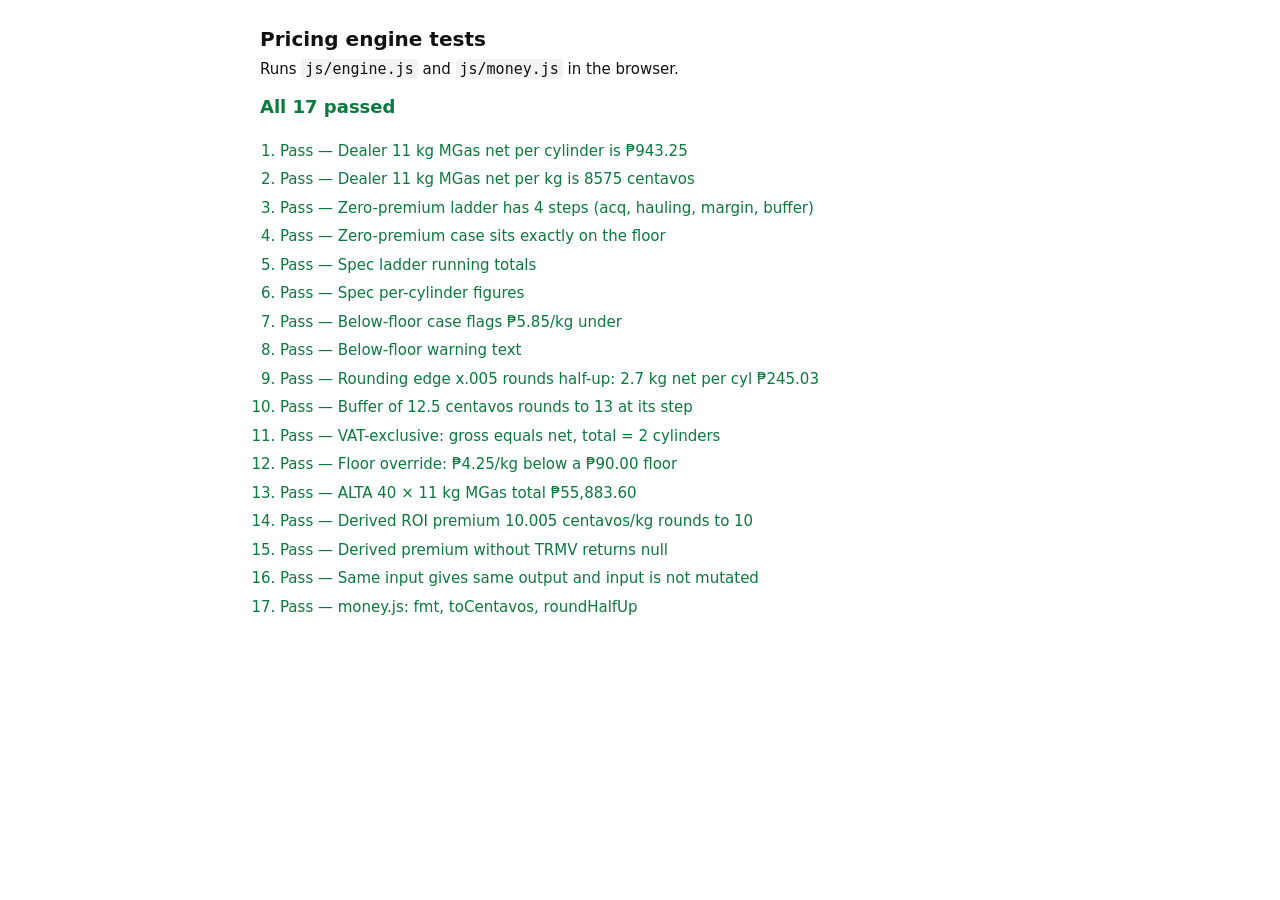
==== engine.test.html @ 74454555 "MGC pricing HTML prototype v1 Co-Authored-By: Claude Opus 5 <noreply@anthropic.com>" ====
<!doctype html>
<html lang="en">
<head>
<meta charset="utf-8">
<meta name="viewport" content="width=device-width, initial-scale=1">
<title>MGC pricing engine tests</title>
<style>
  body { font: 15px/1.5 system-ui, sans-serif; margin: 0; padding: 24px 16px; color: #111; background: #fff; }
  main { max-width: 760px; margin: 0 auto; }
  h1 { font-size: 20px; margin: 0 0 4px; }
  .summary { font-size: 18px; font-weight: 600; margin: 12px 0 20px; }
  .ok { color: #0a7a3d; } .bad { color: #b3261e; }
  ol { padding-left: 20px; } li { margin: 6px 0; font-variant-numeric: tabular-nums; }
  code { background: #f3f3f3; padding: 1px 4px; border-radius: 3px; }
</style>
</head>
<body>
<main>
  <h1>Pricing engine tests</h1>
  <div>Runs <code>js/engine.js</code> and <code>js/money.js</code> in the browser.</div>
  <div id="summary" class="summary">Running…</div>
  <ol id="out"></ol>
</main>
<script type="module">
import { resolvePrice, derivePremiumPerKg, defaultFloorPerKg } from './js/engine.js';
import { fmt, toCentavos, roundHalfUp } from './js/money.js';

const out = document.getElementById('out');
let pass = 0, fail = 0;
function check(name, actual, expected) {
  const ok = JSON.stringify(actual) === JSON.stringify(expected);
  ok ? pass++ : fail++;
  const li = document.createElement('li');
  li.className = ok ? 'ok' : 'bad';
  li.textContent = `${ok ? 'Pass' : 'Fail'} — ${name}` + (ok ? '' : ` (expected ${JSON.stringify(expected)}, got ${JSON.stringify(actual)})`);
  out.appendChild(li);
}

const cb = { acqPerKg: 6550, haulingPerKg: 225, effectiveFrom: '2026-08-11' };
const mgas = { id: '11KG_MGAS', contentKg: 11, label: '11 kg MGas' };

// 1–4. Dealer 11 kg MGas, zero premiums — reproduces ₱943.25/cyl
const dealer = resolvePrice({
  costBasis: cb, sku: mgas, channel: { id: 'DEALER' }, marginPerKg: 1800,
  premiums: [], discounts: [], quantity: 1, vatRate: 0.12, vatInclusive: true,
});
check('Dealer 11 kg MGas net per cylinder is ₱943.25', fmt(dealer.netPerCyl), '₱943.25');
check('Dealer 11 kg MGas net per kg is 8575 centavos', dealer.netPerKg, 8575);
check('Zero-premium ladder has 4 steps (acq, hauling, margin, buffer)', dealer.ladder.map(l => l.step), ['Acquisition cost', 'Hauling', 'Margin', 'Buffer']);
check('Zero-premium case sits exactly on the floor', [dealer.floorPerKg, dealer.marginVsFloorPerKg, dealer.belowFloor], [8575, 0, false]);

// 5–8. Spec example — commercial, tank rental, dual supplier discount → below floor
const spec = resolvePrice({
  costBasis: cb, sku: mgas, channel: { id: 'COMMERCIAL' }, marginPerKg: 4950, bufferPerKg: 0,
  premiums: [{ code: 'TANK_RENTAL', label: 'Tank rental', perKg: 90 }],
  discounts: [{ code: 'DUAL_SUPPLIER', label: 'Competition (dual supplier)', perKg: 675 }],
  quantity: 40, vatRate: 0.12, vatInclusive: true, floorPerKg: 11725,
});
check('Spec ladder running totals', spec.ladder.map(l => l.runningPerKg), [6550, 6775, 11725, 11815, 11140, 11140]);
check('Spec per-cylinder figures', [spec.netPerCyl, spec.vatPerCyl, spec.grossPerCyl, spec.grossTotal], [122540, 14705, 137245, 5489800]);
check('Below-floor case flags ₱5.85/kg under', [spec.belowFloor, spec.marginVsFloorPerKg], [true, -585]);
check('Below-floor warning text', spec.warnings, ['Final price is ₱5.85/kg below floor']);

// 9. Rounding edge — 2.7 kg dealer: 9075 × 2.7 = 24502.5 centavos (₱245.025) → ₱245.03
const small = resolvePrice({
  costBasis: cb, sku: { id: '2.7KG', contentKg: 2.7, label: '2.7 kg' }, marginPerKg: 2300, vatRate: 0.12,
});
check('Rounding edge x.005 rounds half-up: 2.7 kg net per cyl ₱245.03', fmt(small.netPerCyl), '₱245.03');

// 10. Fractional per-kg component rounds once at its ladder step
const frac = resolvePrice({ costBasis: cb, sku: mgas, marginPerKg: 1800, bufferPerKg: 12.5, vatRate: 0 });
check('Buffer of 12.5 centavos rounds to 13 at its step', frac.ladder.at(-1).perKg, 13);

// 11. VAT off
const noVat = resolvePrice({ costBasis: cb, sku: mgas, marginPerKg: 1800, vatRate: 0.12, vatInclusive: false, quantity: 2 });
check('VAT-exclusive: gross equals net, total = 2 cylinders', [noVat.vatPerCyl, noVat.grossPerCyl, noVat.grossTotal], [0, 94325, 188650]);

// 12. Floor override respected
const override = resolvePrice({ costBasis: cb, sku: mgas, marginPerKg: 1800, floorPerKg: 9000 });
check('Floor override: ₱4.25/kg below a ₱90.00 floor', [override.belowFloor, override.marginVsFloorPerKg], [true, -425]);

// 13. ALTA D' Tagaytay, 40 × 11 kg MGas — hand check
const alta = resolvePrice({
  costBasis: cb, sku: mgas, marginPerKg: 4950,
  premiums: [{ code: 'TANK_RENTAL', label: 'Tank rental', perKg: 90 }, { code: 'CREDIT_30', label: 'Credit term 30 days', perKg: 150 }],
  discounts: [{ code: 'DUAL_SUPPLIER', label: 'Competition (dual supplier)', perKg: 625 }],
  quantity: 40, vatRate: 0.12, floorPerKg: defaultFloorPerKg(cb, 4950),
});
// 65.50 + 2.25 + 49.50 + 0.90 + 1.50 − 6.25 = 113.40/kg; ×11 = 1,247.40; VAT 149.688 → 149.69; 1,397.09 × 40 = 55,883.60
check('ALTA 40 × 11 kg MGas total ₱55,883.60', [fmt(alta.grossPerCyl), fmt(alta.grossTotal)], ['₱1,397.09', '₱55,883.60']);

// 14. Derived premium
const roi = derivePremiumPerKg({ code: 'ROI_INSTALL', type: 'derived' }, { trmvKg: 135000, investmentCentavos: 1350675 });
check('Derived ROI premium 10.005 centavos/kg rounds to 10', roi, 10);
check('Derived premium without TRMV returns null', derivePremiumPerKg({ code: 'ROI_INSTALL', type: 'derived' }, { trmvKg: null, investmentCentavos: 5 }), null);

// 15. Purity
const input = { costBasis: cb, sku: mgas, marginPerKg: 1800, premiums: [{ code: 'X', label: 'X', perKg: 10 }], quantity: 3, vatRate: 0.12 };
const frozen = JSON.stringify(input);
check('Same input gives same output and input is not mutated',
  [JSON.stringify(resolvePrice(input)) === JSON.stringify(resolvePrice(input)), JSON.stringify(input) === frozen], [true, true]);

// 16. Money helpers
check('money.js: fmt, toCentavos, roundHalfUp', [fmt(137245), toCentavos('65.50'), toCentavos('₱1,372.45'), roundHalfUp(0.5), roundHalfUp(-0.5)],
  ['₱1,372.45', 6550, 137245, 1, -1]);

const s = document.getElementById('summary');
s.textContent = fail === 0 ? `All ${pass} passed` : `${fail} failed, ${pass} passed`;
s.className = 'summary ' + (fail === 0 ? 'ok' : 'bad');
</script>
</body>
</html>
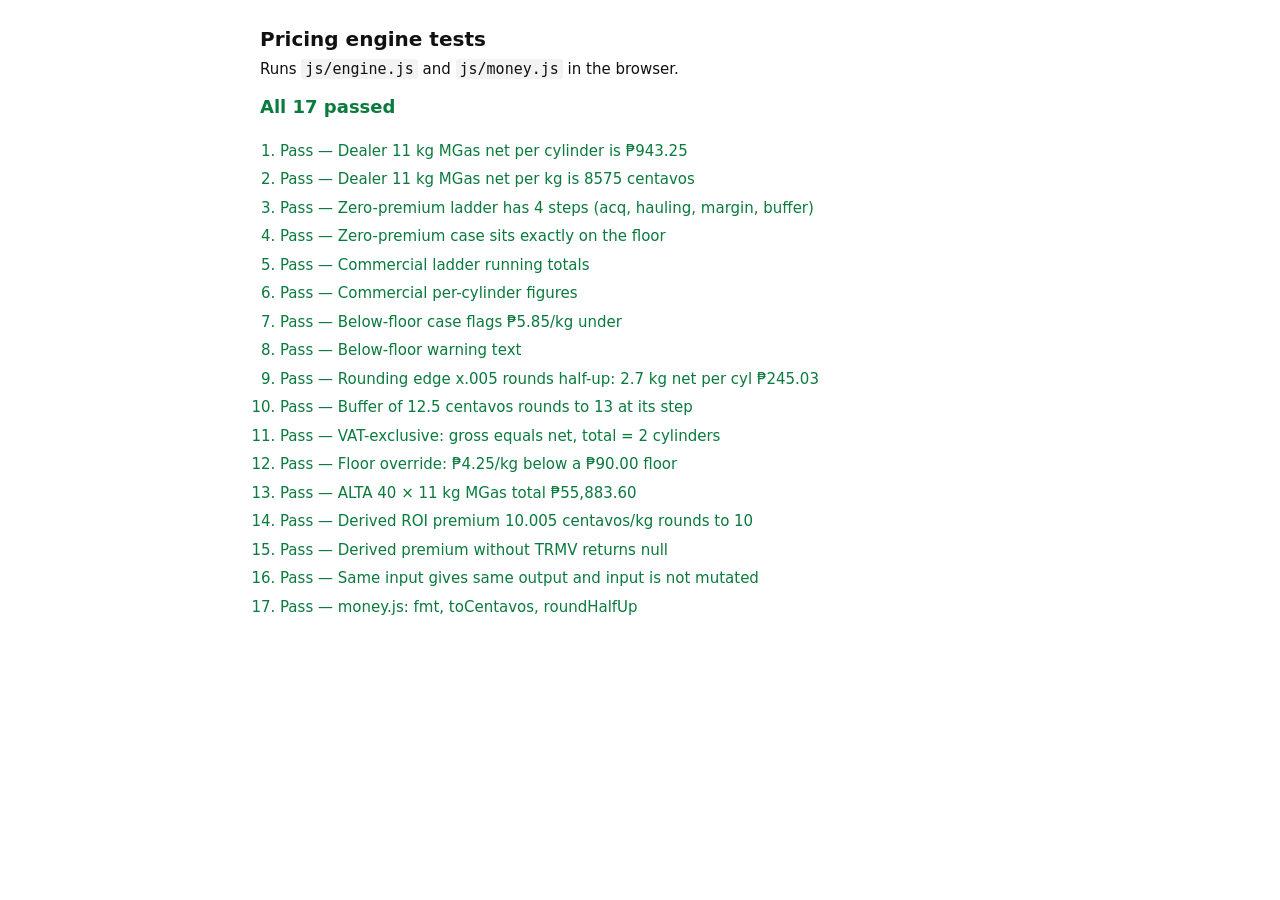
==== commit cbbdf9ee: "Tidy README seed notes, test names and initial price list label Co-Authored-By: Claude Opus 5 <norep" ====
--- a/engine.test.html
+++ b/engine.test.html
@@ -49,17 +49,17 @@
 check('Zero-premium ladder has 4 steps (acq, hauling, margin, buffer)', dealer.ladder.map(l => l.step), ['Acquisition cost', 'Hauling', 'Margin', 'Buffer']);
 check('Zero-premium case sits exactly on the floor', [dealer.floorPerKg, dealer.marginVsFloorPerKg, dealer.belowFloor], [8575, 0, false]);
 
-// 5–8. Spec example — commercial, tank rental, dual supplier discount → below floor
-const spec = resolvePrice({
+// 5–8. Commercial, tank rental, dual supplier discount → below floor
+const commercial = resolvePrice({
   costBasis: cb, sku: mgas, channel: { id: 'COMMERCIAL' }, marginPerKg: 4950, bufferPerKg: 0,
   premiums: [{ code: 'TANK_RENTAL', label: 'Tank rental', perKg: 90 }],
   discounts: [{ code: 'DUAL_SUPPLIER', label: 'Competition (dual supplier)', perKg: 675 }],
   quantity: 40, vatRate: 0.12, vatInclusive: true, floorPerKg: 11725,
 });
-check('Spec ladder running totals', spec.ladder.map(l => l.runningPerKg), [6550, 6775, 11725, 11815, 11140, 11140]);
-check('Spec per-cylinder figures', [spec.netPerCyl, spec.vatPerCyl, spec.grossPerCyl, spec.grossTotal], [122540, 14705, 137245, 5489800]);
-check('Below-floor case flags ₱5.85/kg under', [spec.belowFloor, spec.marginVsFloorPerKg], [true, -585]);
-check('Below-floor warning text', spec.warnings, ['Final price is ₱5.85/kg below floor']);
+check('Commercial ladder running totals', commercial.ladder.map(l => l.runningPerKg), [6550, 6775, 11725, 11815, 11140, 11140]);
+check('Commercial per-cylinder figures', [commercial.netPerCyl, commercial.vatPerCyl, commercial.grossPerCyl, commercial.grossTotal], [122540, 14705, 137245, 5489800]);
+check('Below-floor case flags ₱5.85/kg under', [commercial.belowFloor, commercial.marginVsFloorPerKg], [true, -585]);
+check('Below-floor warning text', commercial.warnings, ['Final price is ₱5.85/kg below floor']);
 
 // 9. Rounding edge — 2.7 kg dealer: 9075 × 2.7 = 24502.5 centavos (₱245.025) → ₱245.03
 const small = resolvePrice({
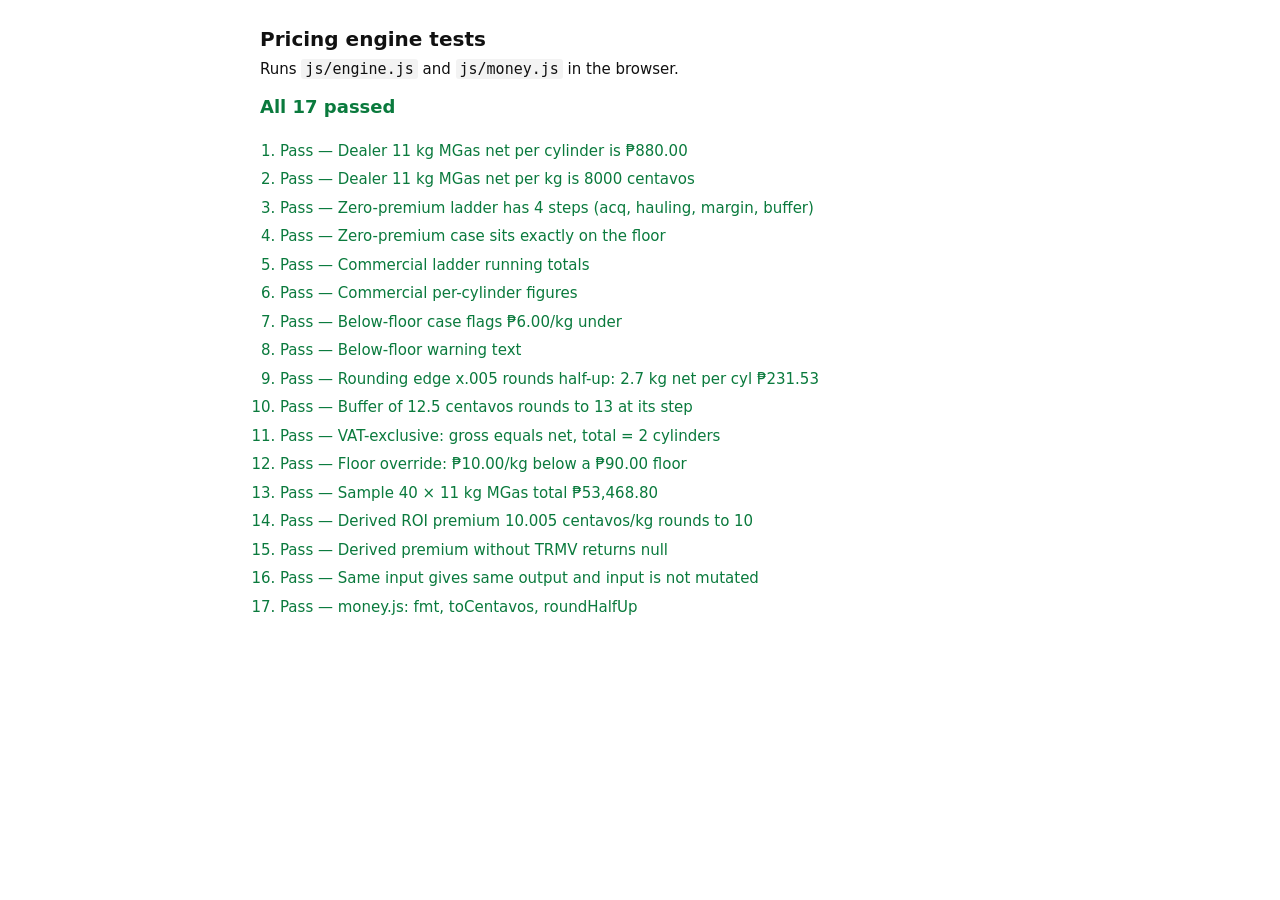
==== commit f7e87b6f: "Replace all figures with illustrative placeholders for public sharing Co-Authored-By: Claude Opus 5 " ====
--- a/engine.test.html
+++ b/engine.test.html
@@ -36,36 +36,36 @@
   out.appendChild(li);
 }
 
-const cb = { acqPerKg: 6550, haulingPerKg: 225, effectiveFrom: '2026-08-11' };
+const cb = { acqPerKg: 6000, haulingPerKg: 200, effectiveFrom: '2026-08-11' };
 const mgas = { id: '11KG_MGAS', contentKg: 11, label: '11 kg MGas' };
 
-// 1–4. Dealer 11 kg MGas, zero premiums — reproduces ₱943.25/cyl
+// 1–4. Dealer 11 kg MGas, zero premiums
 const dealer = resolvePrice({
   costBasis: cb, sku: mgas, channel: { id: 'DEALER' }, marginPerKg: 1800,
   premiums: [], discounts: [], quantity: 1, vatRate: 0.12, vatInclusive: true,
 });
-check('Dealer 11 kg MGas net per cylinder is ₱943.25', fmt(dealer.netPerCyl), '₱943.25');
-check('Dealer 11 kg MGas net per kg is 8575 centavos', dealer.netPerKg, 8575);
+check('Dealer 11 kg MGas net per cylinder is ₱880.00', fmt(dealer.netPerCyl), '₱880.00');
+check('Dealer 11 kg MGas net per kg is 8000 centavos', dealer.netPerKg, 8000);
 check('Zero-premium ladder has 4 steps (acq, hauling, margin, buffer)', dealer.ladder.map(l => l.step), ['Acquisition cost', 'Hauling', 'Margin', 'Buffer']);
-check('Zero-premium case sits exactly on the floor', [dealer.floorPerKg, dealer.marginVsFloorPerKg, dealer.belowFloor], [8575, 0, false]);
+check('Zero-premium case sits exactly on the floor', [dealer.floorPerKg, dealer.marginVsFloorPerKg, dealer.belowFloor], [8000, 0, false]);
 
 // 5–8. Commercial, tank rental, dual supplier discount → below floor
 const commercial = resolvePrice({
-  costBasis: cb, sku: mgas, channel: { id: 'COMMERCIAL' }, marginPerKg: 4950, bufferPerKg: 0,
-  premiums: [{ code: 'TANK_RENTAL', label: 'Tank rental', perKg: 90 }],
-  discounts: [{ code: 'DUAL_SUPPLIER', label: 'Competition (dual supplier)', perKg: 675 }],
-  quantity: 40, vatRate: 0.12, vatInclusive: true, floorPerKg: 11725,
+  costBasis: cb, sku: mgas, channel: { id: 'COMMERCIAL' }, marginPerKg: 5000, bufferPerKg: 0,
+  premiums: [{ code: 'TANK_RENTAL', label: 'Tank rental', perKg: 100 }],
+  discounts: [{ code: 'DUAL_SUPPLIER', label: 'Competition (dual supplier)', perKg: 700 }],
+  quantity: 40, vatRate: 0.12, vatInclusive: true, floorPerKg: 11200,
 });
-check('Commercial ladder running totals', commercial.ladder.map(l => l.runningPerKg), [6550, 6775, 11725, 11815, 11140, 11140]);
-check('Commercial per-cylinder figures', [commercial.netPerCyl, commercial.vatPerCyl, commercial.grossPerCyl, commercial.grossTotal], [122540, 14705, 137245, 5489800]);
-check('Below-floor case flags ₱5.85/kg under', [commercial.belowFloor, commercial.marginVsFloorPerKg], [true, -585]);
-check('Below-floor warning text', commercial.warnings, ['Final price is ₱5.85/kg below floor']);
+check('Commercial ladder running totals', commercial.ladder.map(l => l.runningPerKg), [6000, 6200, 11200, 11300, 10600, 10600]);
+check('Commercial per-cylinder figures', [commercial.netPerCyl, commercial.vatPerCyl, commercial.grossPerCyl, commercial.grossTotal], [116600, 13992, 130592, 5223680]);
+check('Below-floor case flags ₱6.00/kg under', [commercial.belowFloor, commercial.marginVsFloorPerKg], [true, -600]);
+check('Below-floor warning text', commercial.warnings, ['Final price is ₱6.00/kg below floor']);
 
-// 9. Rounding edge — 2.7 kg dealer: 9075 × 2.7 = 24502.5 centavos (₱245.025) → ₱245.03
+// 9. Rounding edge — 2.7 kg: 8575 × 2.7 = 23152.5 centavos (₱231.525) → ₱231.53
 const small = resolvePrice({
-  costBasis: cb, sku: { id: '2.7KG', contentKg: 2.7, label: '2.7 kg' }, marginPerKg: 2300, vatRate: 0.12,
+  costBasis: cb, sku: { id: '2.7KG', contentKg: 2.7, label: '2.7 kg' }, marginPerKg: 2375, vatRate: 0.12,
 });
-check('Rounding edge x.005 rounds half-up: 2.7 kg net per cyl ₱245.03', fmt(small.netPerCyl), '₱245.03');
+check('Rounding edge x.005 rounds half-up: 2.7 kg net per cyl ₱231.53', fmt(small.netPerCyl), '₱231.53');
 
 // 10. Fractional per-kg component rounds once at its ladder step
 const frac = resolvePrice({ costBasis: cb, sku: mgas, marginPerKg: 1800, bufferPerKg: 12.5, vatRate: 0 });
@@ -73,21 +73,21 @@
 
 // 11. VAT off
 const noVat = resolvePrice({ costBasis: cb, sku: mgas, marginPerKg: 1800, vatRate: 0.12, vatInclusive: false, quantity: 2 });
-check('VAT-exclusive: gross equals net, total = 2 cylinders', [noVat.vatPerCyl, noVat.grossPerCyl, noVat.grossTotal], [0, 94325, 188650]);
+check('VAT-exclusive: gross equals net, total = 2 cylinders', [noVat.vatPerCyl, noVat.grossPerCyl, noVat.grossTotal], [0, 88000, 176000]);
 
 // 12. Floor override respected
 const override = resolvePrice({ costBasis: cb, sku: mgas, marginPerKg: 1800, floorPerKg: 9000 });
-check('Floor override: ₱4.25/kg below a ₱90.00 floor', [override.belowFloor, override.marginVsFloorPerKg], [true, -425]);
+check('Floor override: ₱10.00/kg below a ₱90.00 floor', [override.belowFloor, override.marginVsFloorPerKg], [true, -1000]);
 
-// 13. ALTA D' Tagaytay, 40 × 11 kg MGas — hand check
+// 13. Commercial client, 40 × 11 kg MGas — hand check
 const alta = resolvePrice({
-  costBasis: cb, sku: mgas, marginPerKg: 4950,
-  premiums: [{ code: 'TANK_RENTAL', label: 'Tank rental', perKg: 90 }, { code: 'CREDIT_30', label: 'Credit term 30 days', perKg: 150 }],
-  discounts: [{ code: 'DUAL_SUPPLIER', label: 'Competition (dual supplier)', perKg: 625 }],
-  quantity: 40, vatRate: 0.12, floorPerKg: defaultFloorPerKg(cb, 4950),
+  costBasis: cb, sku: mgas, marginPerKg: 5000,
+  premiums: [{ code: 'TANK_RENTAL', label: 'Tank rental', perKg: 100 }, { code: 'CREDIT_30', label: 'Credit term 30 days', perKg: 150 }],
+  discounts: [{ code: 'DUAL_SUPPLIER', label: 'Competition (dual supplier)', perKg: 600 }],
+  quantity: 40, vatRate: 0.12, floorPerKg: defaultFloorPerKg(cb, 5000),
 });
-// 65.50 + 2.25 + 49.50 + 0.90 + 1.50 − 6.25 = 113.40/kg; ×11 = 1,247.40; VAT 149.688 → 149.69; 1,397.09 × 40 = 55,883.60
-check('ALTA 40 × 11 kg MGas total ₱55,883.60', [fmt(alta.grossPerCyl), fmt(alta.grossTotal)], ['₱1,397.09', '₱55,883.60']);
+// 60.00 + 2.00 + 50.00 + 1.00 + 1.50 − 6.00 = 108.50/kg; ×11 = 1,193.50; VAT 143.22; 1,336.72 × 40 = 53,468.80
+check('Sample 40 × 11 kg MGas total ₱53,468.80', [fmt(alta.grossPerCyl), fmt(alta.grossTotal)], ['₱1,336.72', '₱53,468.80']);
 
 // 14. Derived premium
 const roi = derivePremiumPerKg({ code: 'ROI_INSTALL', type: 'derived' }, { trmvKg: 135000, investmentCentavos: 1350675 });
@@ -101,8 +101,8 @@
   [JSON.stringify(resolvePrice(input)) === JSON.stringify(resolvePrice(input)), JSON.stringify(input) === frozen], [true, true]);
 
 // 16. Money helpers
-check('money.js: fmt, toCentavos, roundHalfUp', [fmt(137245), toCentavos('65.50'), toCentavos('₱1,372.45'), roundHalfUp(0.5), roundHalfUp(-0.5)],
-  ['₱1,372.45', 6550, 137245, 1, -1]);
+check('money.js: fmt, toCentavos, roundHalfUp', [fmt(133672), toCentavos('60.00'), toCentavos('₱1,336.72'), roundHalfUp(0.5), roundHalfUp(-0.5)],
+  ['₱1,336.72', 6000, 133672, 1, -1]);
 
 const s = document.getElementById('summary');
 s.textContent = fail === 0 ? `All ${pass} passed` : `${fail} failed, ${pass} passed`;
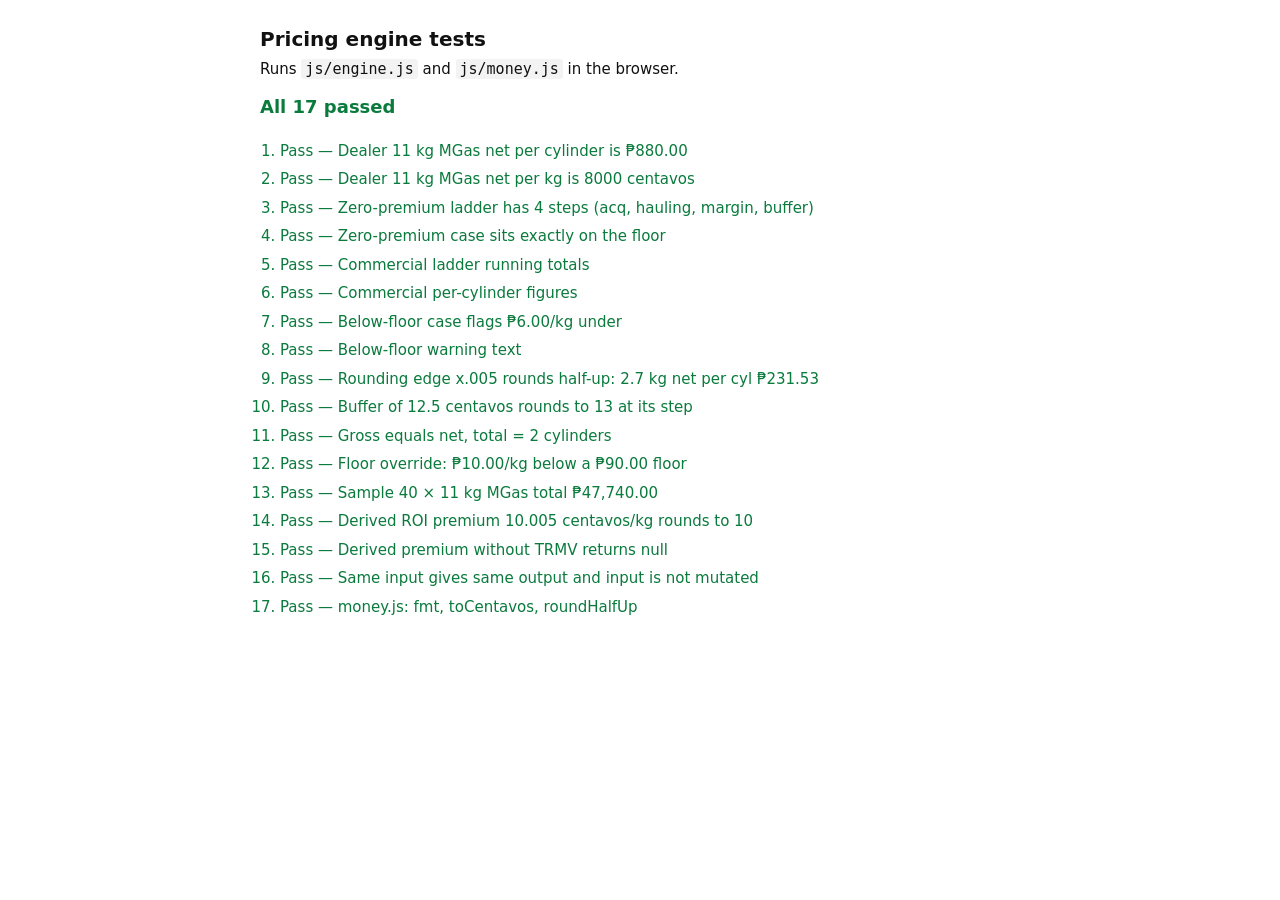
==== commit 3ce6b5cb: "Working changes: Client Pricing, Price room, notifications, workbook history and dealer sheet fixes " ====
--- a/engine.test.html
+++ b/engine.test.html
@@ -42,7 +42,7 @@
 // 1–4. Dealer 11 kg MGas, zero premiums
 const dealer = resolvePrice({
   costBasis: cb, sku: mgas, channel: { id: 'DEALER' }, marginPerKg: 1800,
-  premiums: [], discounts: [], quantity: 1, vatRate: 0.12, vatInclusive: true,
+  premiums: [], discounts: [], quantity: 1,
 });
 check('Dealer 11 kg MGas net per cylinder is ₱880.00', fmt(dealer.netPerCyl), '₱880.00');
 check('Dealer 11 kg MGas net per kg is 8000 centavos', dealer.netPerKg, 8000);
@@ -54,26 +54,26 @@
   costBasis: cb, sku: mgas, channel: { id: 'COMMERCIAL' }, marginPerKg: 5000, bufferPerKg: 0,
   premiums: [{ code: 'TANK_RENTAL', label: 'Tank rental', perKg: 100 }],
   discounts: [{ code: 'DUAL_SUPPLIER', label: 'Competition (dual supplier)', perKg: 700 }],
-  quantity: 40, vatRate: 0.12, vatInclusive: true, floorPerKg: 11200,
+  quantity: 40, floorPerKg: 11200,
 });
 check('Commercial ladder running totals', commercial.ladder.map(l => l.runningPerKg), [6000, 6200, 11200, 11300, 10600, 10600]);
-check('Commercial per-cylinder figures', [commercial.netPerCyl, commercial.vatPerCyl, commercial.grossPerCyl, commercial.grossTotal], [116600, 13992, 130592, 5223680]);
+check('Commercial per-cylinder figures', [commercial.netPerCyl, commercial.grossPerCyl, commercial.grossTotal], [116600, 116600, 4664000]);
 check('Below-floor case flags ₱6.00/kg under', [commercial.belowFloor, commercial.marginVsFloorPerKg], [true, -600]);
 check('Below-floor warning text', commercial.warnings, ['Final price is ₱6.00/kg below floor']);
 
 // 9. Rounding edge — 2.7 kg: 8575 × 2.7 = 23152.5 centavos (₱231.525) → ₱231.53
 const small = resolvePrice({
-  costBasis: cb, sku: { id: '2.7KG', contentKg: 2.7, label: '2.7 kg' }, marginPerKg: 2375, vatRate: 0.12,
+  costBasis: cb, sku: { id: '2.7KG', contentKg: 2.7, label: '2.7 kg' }, marginPerKg: 2375,
 });
 check('Rounding edge x.005 rounds half-up: 2.7 kg net per cyl ₱231.53', fmt(small.netPerCyl), '₱231.53');
 
 // 10. Fractional per-kg component rounds once at its ladder step
-const frac = resolvePrice({ costBasis: cb, sku: mgas, marginPerKg: 1800, bufferPerKg: 12.5, vatRate: 0 });
+const frac = resolvePrice({ costBasis: cb, sku: mgas, marginPerKg: 1800, bufferPerKg: 12.5 });
 check('Buffer of 12.5 centavos rounds to 13 at its step', frac.ladder.at(-1).perKg, 13);
 
-// 11. VAT off
-const noVat = resolvePrice({ costBasis: cb, sku: mgas, marginPerKg: 1800, vatRate: 0.12, vatInclusive: false, quantity: 2 });
-check('VAT-exclusive: gross equals net, total = 2 cylinders', [noVat.vatPerCyl, noVat.grossPerCyl, noVat.grossTotal], [0, 88000, 176000]);
+// 11. No VAT in the computation: gross equals net, total = 2 cylinders
+const noVat = resolvePrice({ costBasis: cb, sku: mgas, marginPerKg: 1800, quantity: 2 });
+check('Gross equals net, total = 2 cylinders', [noVat.grossPerCyl, noVat.grossTotal], [88000, 176000]);
 
 // 12. Floor override respected
 const override = resolvePrice({ costBasis: cb, sku: mgas, marginPerKg: 1800, floorPerKg: 9000 });
@@ -84,10 +84,10 @@
   costBasis: cb, sku: mgas, marginPerKg: 5000,
   premiums: [{ code: 'TANK_RENTAL', label: 'Tank rental', perKg: 100 }, { code: 'CREDIT_30', label: 'Credit term 30 days', perKg: 150 }],
   discounts: [{ code: 'DUAL_SUPPLIER', label: 'Competition (dual supplier)', perKg: 600 }],
-  quantity: 40, vatRate: 0.12, floorPerKg: defaultFloorPerKg(cb, 5000),
+  quantity: 40, floorPerKg: defaultFloorPerKg(cb, 5000),
 });
-// 60.00 + 2.00 + 50.00 + 1.00 + 1.50 − 6.00 = 108.50/kg; ×11 = 1,193.50; VAT 143.22; 1,336.72 × 40 = 53,468.80
-check('Sample 40 × 11 kg MGas total ₱53,468.80', [fmt(alta.grossPerCyl), fmt(alta.grossTotal)], ['₱1,336.72', '₱53,468.80']);
+// 60.00 + 2.00 + 50.00 + 1.00 + 1.50 − 6.00 = 108.50/kg; ×11 = 1,193.50 per cylinder; ×40 = 47,740.00
+check('Sample 40 × 11 kg MGas total ₱47,740.00', [fmt(alta.grossPerCyl), fmt(alta.grossTotal)], ['₱1,193.50', '₱47,740.00']);
 
 // 14. Derived premium
 const roi = derivePremiumPerKg({ code: 'ROI_INSTALL', type: 'derived' }, { trmvKg: 135000, investmentCentavos: 1350675 });
@@ -95,7 +95,7 @@
 check('Derived premium without TRMV returns null', derivePremiumPerKg({ code: 'ROI_INSTALL', type: 'derived' }, { trmvKg: null, investmentCentavos: 5 }), null);
 
 // 15. Purity
-const input = { costBasis: cb, sku: mgas, marginPerKg: 1800, premiums: [{ code: 'X', label: 'X', perKg: 10 }], quantity: 3, vatRate: 0.12 };
+const input = { costBasis: cb, sku: mgas, marginPerKg: 1800, premiums: [{ code: 'X', label: 'X', perKg: 10 }], quantity: 3 };
 const frozen = JSON.stringify(input);
 check('Same input gives same output and input is not mutated',
   [JSON.stringify(resolvePrice(input)) === JSON.stringify(resolvePrice(input)), JSON.stringify(input) === frozen], [true, true]);
